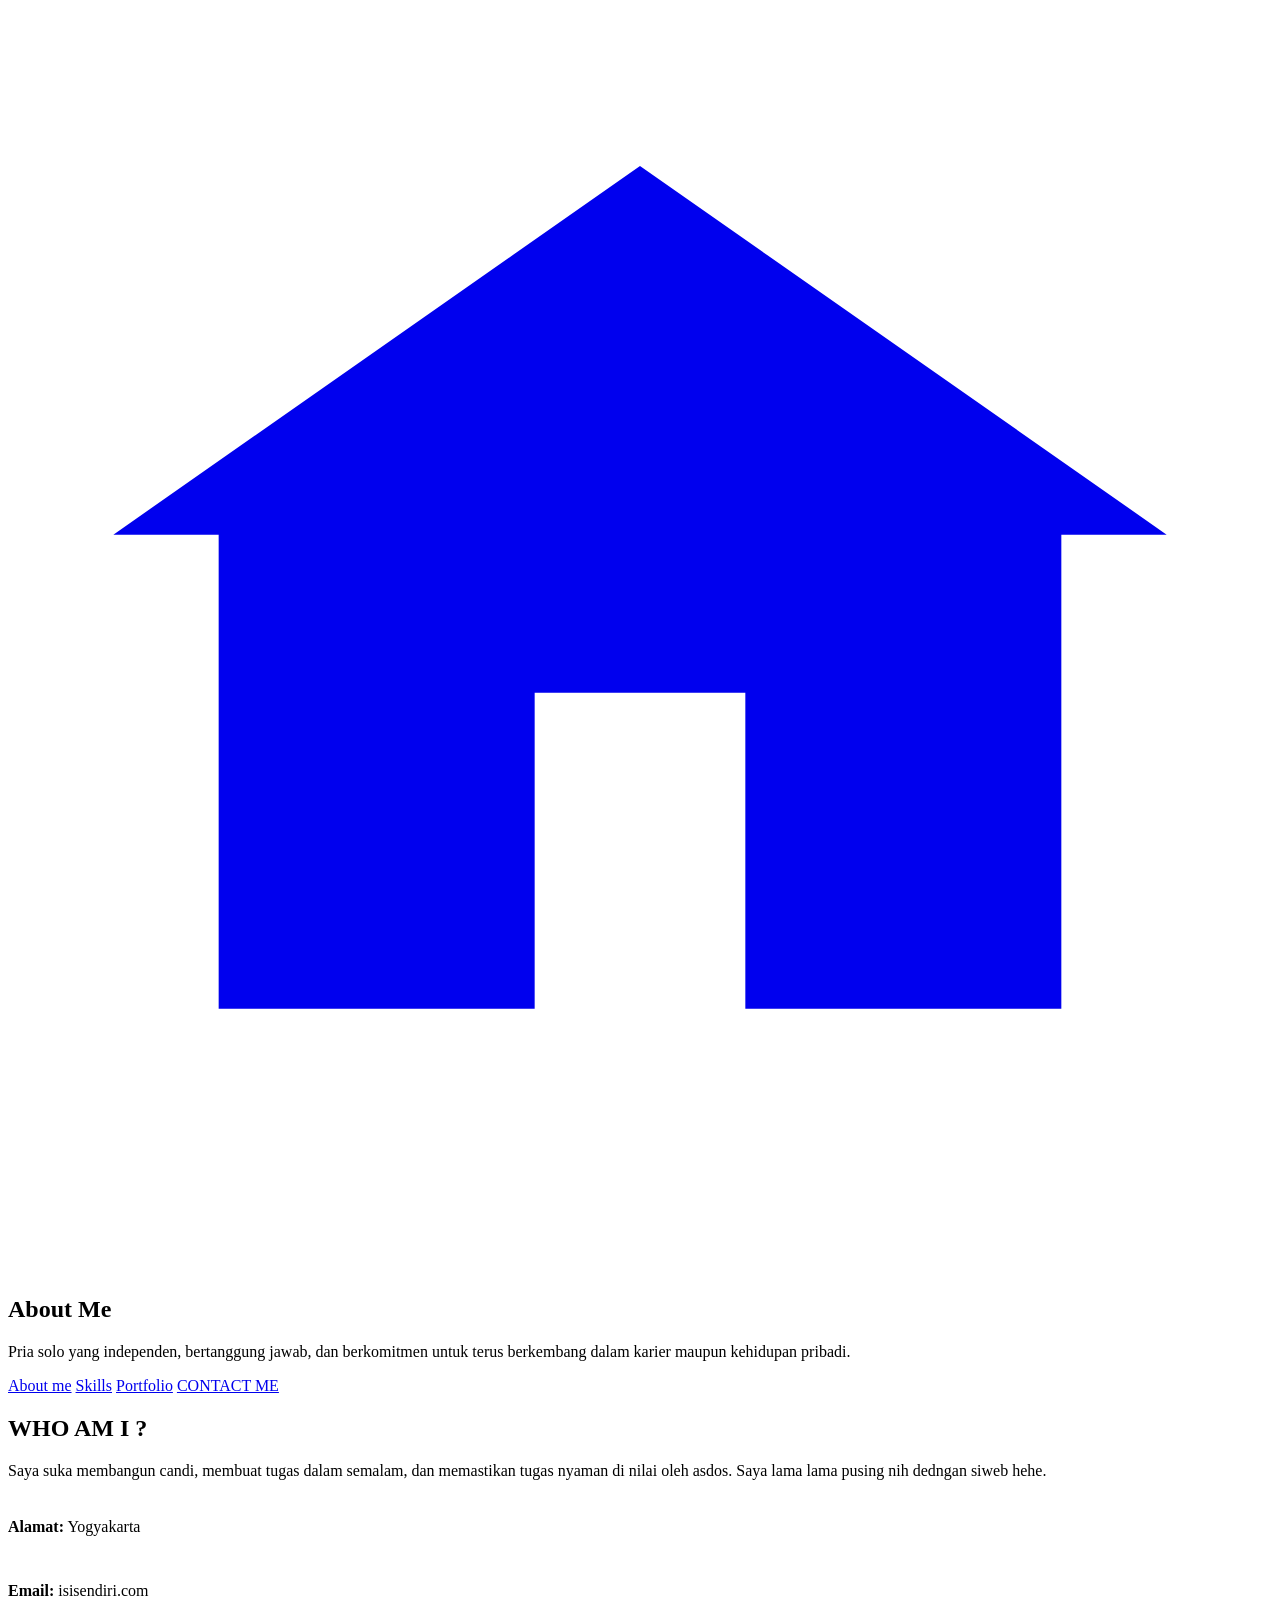
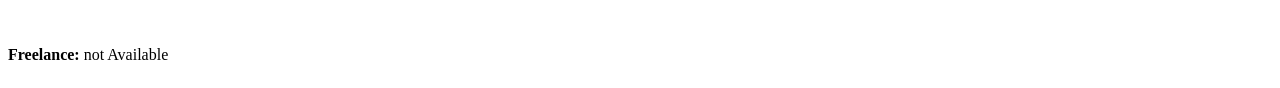
==== aboutme.html @ acc0c700 "UGD2_2892" ====
<!doctype html>
<html lang="id">
<head>
  <meta charset="utf-8" />
  <meta name="viewport" content="width=device-width, initial-scale=1" />
  <title>About Me - Mr Budi Isnan</title>

  <link rel="preconnect" href="https://fonts.googleapis.com">
  <link rel="preconnect" href="https://fonts.gstatic.com" crossorigin>
  <link href="https://fonts.googleapis.com/css2?family=Poppins:wght@400;500;600;700;800;900&display=swap" rel="stylesheet">

  <link rel="stylesheet" href="style.css" />
</head>
<body>

  <main class="hero hero-about">
    <!-- LEFT -->
    <section class="panel panel-left">
              <a href="index.html" class="logo" aria-label="Home">
      <svg viewBox="0 0 24 24" fill="currentColor">
        <path d="M12 3 2 10h2v9h6v-6h4v6h6v-9h2L12 3Z"/>
      </svg>
    </a>

      <div class="content">
        <h1 class="page-title">About Me</h1>
        <p class="page-desc">
         Pria solo yang independen, bertanggung jawab, dan berkomitmen untuk terus berkembang dalam karier maupun kehidupan pribadi.
        </p>
      </div>
    </section>

    <!-- RIGHT -->
    <section class="panel panel-right">
      <header class="nav">
        <a class="active" href="aboutme.html">About me</a>
        <a href="skill.html">Skills</a>
        <a href="portofolio.html">Portfolio</a>
        <a class="cta" href="contacme.html">CONTACT ME</a>
      </header>

      <div class="right-content">
        <h2 class="right-title">WHO AM I ?</h2>
        <p class="right-text">
          Saya suka membangun candi, membuat tugas dalam semalam,
          dan memastikan tugas nyaman di nilai oleh asdos.
          Saya lama lama pusing nih dedngan siweb hehe.
        </p>

        <div style="margin-top:22px; display:grid; gap:14px;">
          <p class="right-text"><b>Alamat:</b> Yogyakarta</p>
          <p class="right-text"><b>Email:</b> isisendiri.com</p>
          <p class="right-text"><b>Freelance:</b> not Available</p>
        </div>
      </div>
    </section>

    <div class="divider" aria-hidden="true"></div>
  </main>
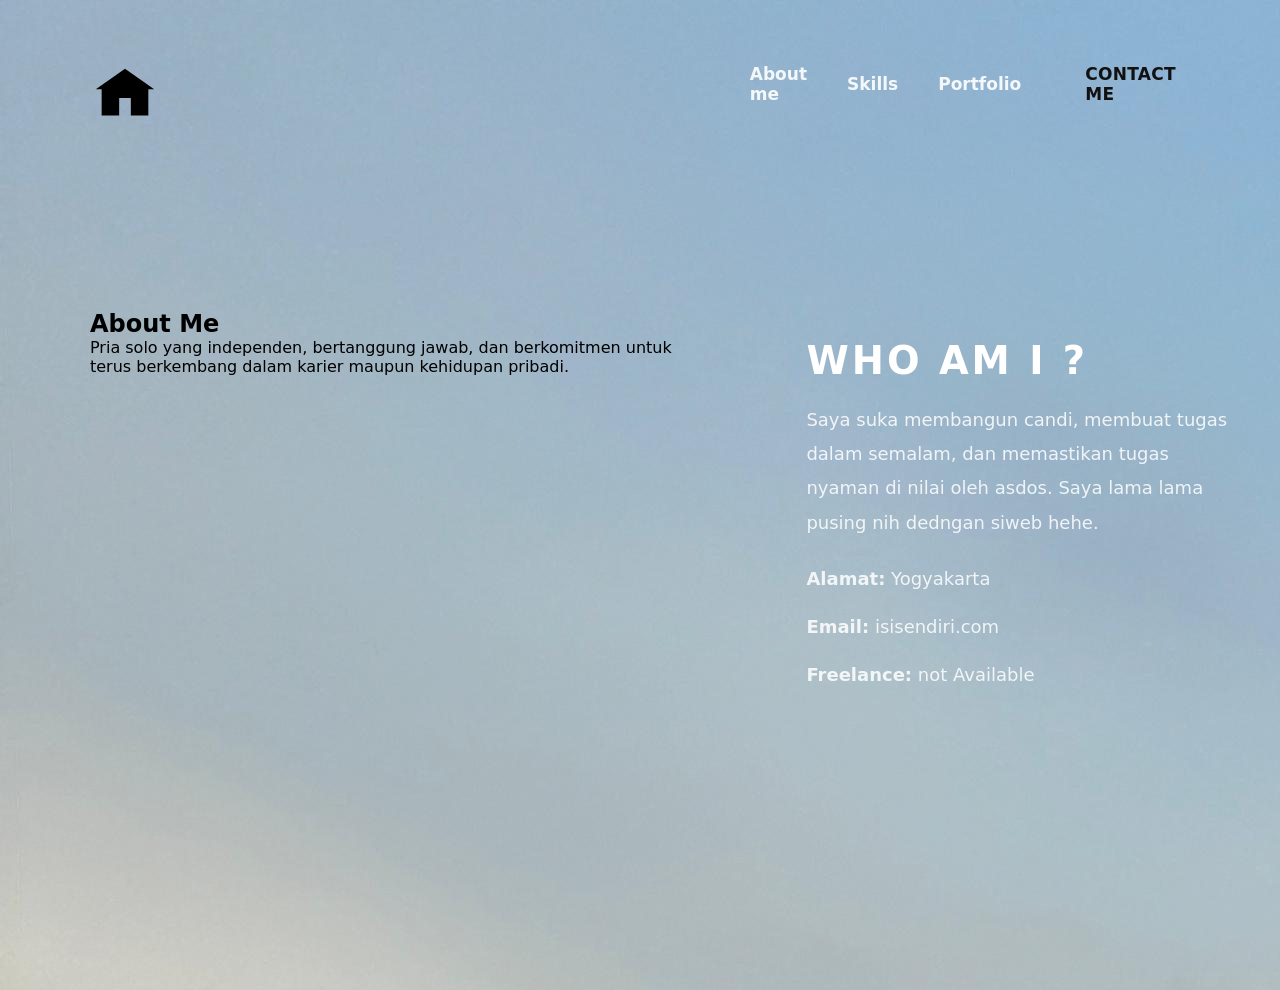
==== commit 30d55c3c: "Update update UGD2_B_2892" ====
--- a/aboutme.html
+++ b/aboutme.html
@@ -9,7 +9,7 @@
   <link rel="preconnect" href="https://fonts.gstatic.com" crossorigin>
   <link href="https://fonts.googleapis.com/css2?family=Poppins:wght@400;500;600;700;800;900&display=swap" rel="stylesheet">
 
-  <link rel="stylesheet" href="style.css" />
+  <link rel="stylesheet" href="Style.css" />
 </head>
 <body>
 
--- a/Style.css
+++ b/Style.css
@@ -0,0 +1,447 @@
+/* :root{
+  --left: #4599FE;
+  --right: #EE0405;
+  --divider: #031E49;
+
+  --text: #111;
+  --muted: rgba(0,0,0,.45);
+
+  --white: #fff;
+  --social-bg: #ffffff;
+} */
+body {
+  background: linear-gradient(rgba(0,0,0,0.7), rgba(0,0,0,0.7)),url("background.jpeg");
+    background-size: cover;
+    background-position: center;
+    background-repeat: no-repeat;
+}
+
+*{
+  box-sizing: border-box;
+  margin: 0;
+  padding: 0;
+}
+
+html, body{
+  height: 100%;
+}
+
+body{
+  font-family: "Poppins", system-ui, -apple-system, Segoe UI, Roboto, Arial, sans-serif;
+  overflow-x: hidden;
+  background: #000;
+  background-image: url('background.jpeg');
+}
+
+/* ================= HERO ================= */
+.hero{
+  min-height: 110vh;
+  width: 100%;
+  display: grid;
+  grid-template-columns: 60% 40%;
+  position: relative;
+  overflow: hidden;
+}
+
+.panel{
+  position: relative;
+}
+
+.panel-left{
+  background: var(--left);
+  padding: 60px 90px;
+}
+
+.panel-right{
+  background: var(--right);
+}
+
+/* divider diagonal */
+.divider{
+  position: absolute;
+  top: -20vh;
+  bottom: -20vh;
+  left: 50%;
+  width: 320px;
+  background: var(--divider);
+  transform: skewX(-14deg);
+  transform-origin: top;
+  z-index: 3;
+}
+
+/* ================= LEFT CONTENT ================= */
+.logo{
+  width: 70px;
+  height: 70px;
+  border-radius: 18px;
+  display: grid;
+  place-items: center;
+  font-weight: 900;
+  letter-spacing: .5px;
+  color: var(--text);
+  background: var(--social-bg);
+  font-size: 22px;
+}
+
+.content{
+  margin-top: 180px;
+  max-width: 650px;
+}
+
+.intro{
+  margin-bottom: 20px;
+  font-size: 36px;
+  font-weight: 600;
+  color: var(--text);
+}
+
+.title{
+  font-size: clamp(64px, 6vw, 120px);
+  line-height: 1.05;
+  font-weight: 900;
+  letter-spacing: -2px;
+  color: var(--text);
+}
+
+.subtitle{
+  margin-top: 20px;
+  font-size: 22px;
+  font-weight: 700;
+  color: rgba(0,0,0,.6);
+}
+
+.social{
+  margin-top: 60px;
+  display: flex;
+  gap: 22px;
+}
+
+.social-btn{
+  width: 60px;
+  height: 60px;
+  border-radius: 16px;
+  background: var(--social-bg);
+  display: grid;
+  place-items: center;
+  text-decoration: none;
+  color: #111;
+  font-weight: 800;
+  box-shadow: 0 16px 26px rgba(0,0,0,.12);
+  transition: transform .15s ease, filter .15s ease;
+}
+
+.social-btn svg{
+  width: 26px;
+  height: 26px;
+}
+
+.social-btn:hover{
+  transform: translateY(-3px);
+  filter: brightness(1.05);
+}
+
+/* ================= NAV RIGHT ================= */
+.nav{
+  position: absolute;
+  top: 50px;
+  right: 80px;
+  display: flex;
+  align-items: center;
+  gap: 40px;
+  z-index: 6;
+}
+
+.nav a{
+  color: rgba(255,255,255,.9);
+  text-decoration: none;
+  font-weight: 600;
+  font-size: 17px;
+}
+
+.nav a:hover{
+  color: #fff;
+}
+
+.cta{
+  padding: 14px 24px;
+  border-radius: 999px;
+  background: var(--white);
+  color: #111 !important;
+  font-weight: 800 !important;
+  letter-spacing: .3px;
+}
+
+/* ================= PHOTO ================= */
+.photo-area{
+  position: absolute;
+  right: 90px;
+  top: 50%;
+  transform: translateY(-44%);
+  z-index: 5;
+}
+
+.photo{
+  width: min(650px, 50vw);
+  height: auto;
+  display: block;
+  filter: drop-shadow(0 28px 55px rgba(0,0,0,.6));
+}
+
+/* ================= RIGHT CONTENT ================= */
+.right-content{
+  position: absolute;
+  left: 50%;
+  top: 50%;
+  transform: translate(-50%, -50%);
+  width: min(900px, 85%);
+  z-index: 5;
+  color: #fff;
+}
+
+.right-title{
+  margin: 40px 0 20px;
+  font-size: clamp(32px, 3vw, 50px);
+  font-weight: 900;
+  letter-spacing: 3px;
+}
+
+.right-text{
+  margin: 0;
+  color: rgba(255,255,255,.85);
+  line-height: 1.9;
+  font-size: 18px;
+  max-width: 850px;
+}
+
+/* ================= SKILLS ================= */
+.skills-wrap{
+  margin-top: 30px;
+  display: grid;
+  grid-template-columns: repeat(4, 1fr);
+  gap: 24px;
+}
+
+.skill-card{
+  background: rgba(255,255,255,.15);
+  border: 1px solid rgba(255,255,255,.25);
+  border-radius: 18px;
+  padding: 24px 18px;
+  text-align: center;
+  backdrop-filter: blur(10px);
+}
+
+.skill-icon{
+  width: 70px;
+  height: 70px;
+  border-radius: 18px;
+  margin: 0 auto 12px;
+  display: grid;
+  place-items: center;
+  background: rgba(255,255,255,.9);
+}
+
+.skill-icon img{
+  width: 42px;
+  height: 42px;
+}
+
+.skill-name{
+  font-weight: 800;
+  letter-spacing: 2px;
+  font-size: 14px;
+}
+
+/* ================= PORTFOLIO ================= */
+.portfolio-wrap{
+  margin-top: 30px;
+  display: grid;
+  grid-template-columns: repeat(2, 1fr);
+  gap: 24px;
+}
+
+.project{
+  border-radius: 18px;
+  overflow: hidden;
+  border: 1px solid rgba(255,255,255,.25);
+  background: rgba(255,255,255,.12);
+  backdrop-filter: blur(10px);
+}
+
+.project-thumb{
+  height: 180px;
+}
+
+.project-thumb img{
+  width: 100%;
+  height: 100%;
+  object-fit: contain;
+  background: #111;
+}
+
+.project-body{
+  padding: 18px;
+}
+
+.project-title{
+  margin: 0 0 10px;
+  font-weight: 900;
+  font-size: 20px;
+}
+
+.project-desc{
+  margin: 0 0 14px;
+  color: rgba(255,255,255,.85);
+  line-height: 1.7;
+  font-size: 14px;
+}
+
+.project-links{
+  display: flex;
+  gap: 12px;
+}
+
+.project-links a{
+  text-decoration: none;
+  font-weight: 800;
+  font-size: 13px;
+  padding: 8px 14px;
+  border-radius: 999px;
+  border: 1px solid rgba(255,255,255,.35);
+  color: #fff;
+}
+
+/* ================= CONTACT ================= */
+.contact-page{
+  min-height: 100vh;
+  display: flex;
+  align-items: center;
+  justify-content: center;
+  background: linear-gradient(135deg, var(--left), var(--right));
+  padding: 60px 20px;
+}
+
+.contact-container{
+  width: min(650px, 90%);
+  text-align: center;
+  color: var(--white);
+}
+
+.contact-title{
+  display: inline-block;
+  padding: 16px 50px;
+  border: 3px solid var(--white);
+  font-weight: 900;
+  letter-spacing: 6px;
+  margin-bottom: 40px;
+}
+
+.contact-form{
+  display: flex;
+  flex-direction: column;
+  gap: 35px;
+}
+
+.contact-form input,
+.contact-form textarea{
+  width: 100%;
+  background: transparent;
+  border: none;
+  border-bottom: 3px solid var(--white);
+  padding: 14px 6px;
+  font-family: inherit;
+  font-size: 14px;
+  letter-spacing: 2px;
+  color: #fff;
+  outline: none;
+}
+
+.contact-form textarea{
+  resize: none;
+  border: 3px solid var(--white);
+  border-top: none;
+  padding-top: 18px;
+}
+
+.contact-btn{
+  margin-top: 20px;
+  align-self: center;
+  background: transparent;
+  border: none;
+  color: var(--white);
+  font-weight: 800;
+  letter-spacing: 4px;
+  cursor: pointer;
+  position: relative;
+  padding: 12px 50px;
+}
+
+.contact-btn::before,
+.contact-btn::after{
+  content: "";
+  position: absolute;
+  top: 50%;
+  width: 2px;
+  height: 28px;
+  background: var(--white);
+  transform: translateY(-50%);
+}
+
+.contact-btn::before{ left: 0; }
+.contact-btn::after{ right: 0; }
+
+/* ================= RESPONSIVE ================= */
+@media (max-width: 980px){
+
+  .hero{
+    grid-template-columns: 1fr;
+  }
+
+  .divider{
+    display: none;
+  }
+
+  .panel-left{
+    padding: 40px 20px;
+  }
+
+  .content{
+    margin-top: 100px;
+  }
+
+  .nav{
+    position: sticky;
+    top: 0;
+    right: auto;
+    justify-content: flex-end;
+    padding: 16px 20px;
+    background: rgba(0,0,0,.6);
+    gap: 20px;
+  }
+
+  .photo-area{
+    position: static;
+    transform: none;
+    padding: 40px 20px;
+    display: grid;
+    place-items: center;
+  }
+
+  .photo{
+    width: 90%;
+  }
+
+  .right-content{
+    position: static;
+    transform: none;
+    width: 100%;
+    padding: 40px 20px;
+  }
+
+  .skills-wrap{
+    grid-template-columns: repeat(2, 1fr);
+  }
+
+  .portfolio-wrap{
+    grid-template-columns: 1fr;
+  }
+}
